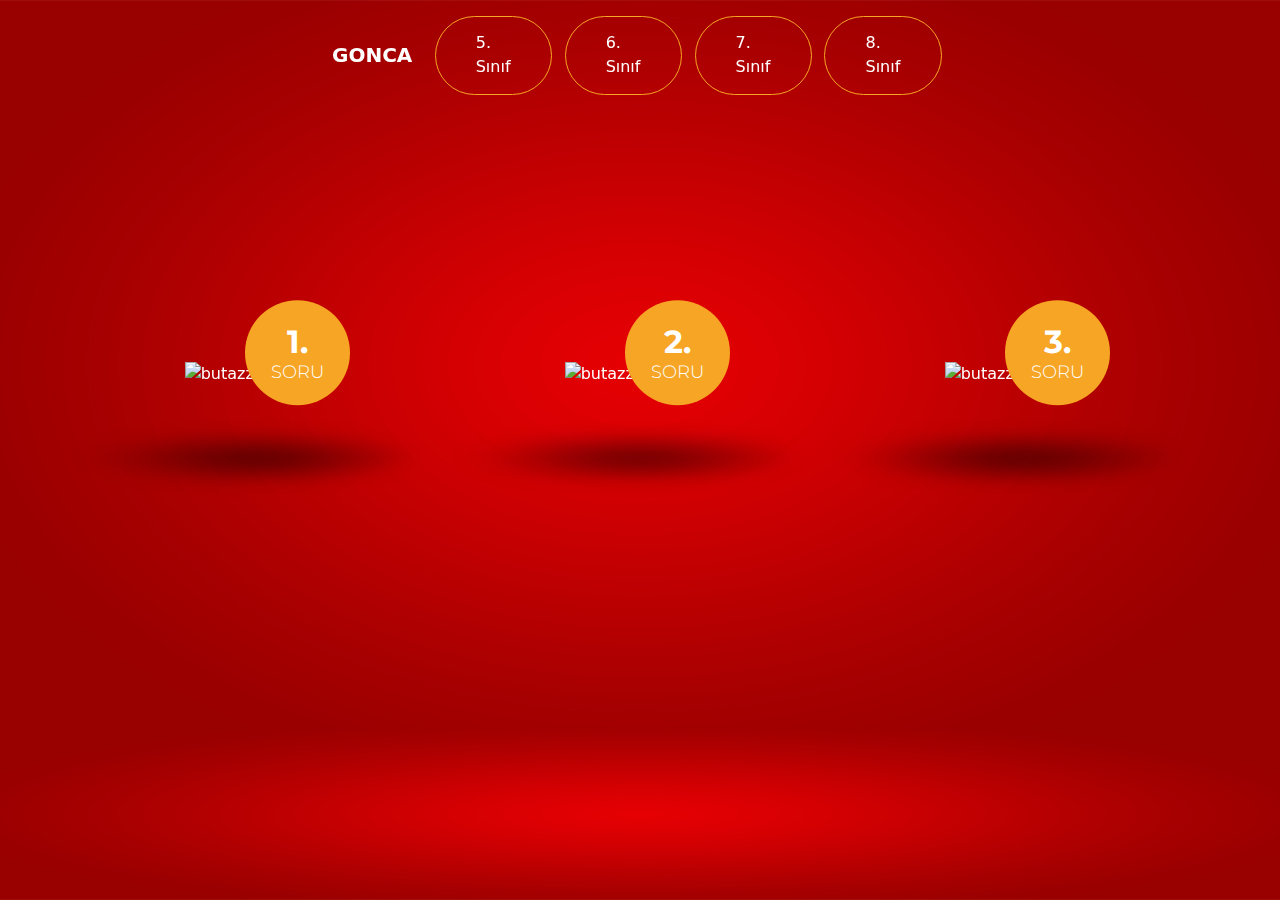
==== 5th-grade/5th-index.html @ 63821e27 "new" ====
<!DOCTYPE html>
<html lang="zxx">
<head>
    <!-- Meta tags -->
    <meta charset="UTF-8">
    <meta name="viewport" content="width=device-width, initial-scale=1">

    <!-- Title -->
    <title>Bilgi İşlemsel Düşünme</title>

    <!-- Stylesheets -->
    <link rel="stylesheet" href="../assets/css/bootstrap.min.css">
    <link rel="stylesheet" href="style.css">

    <!-- Google Font -->
    <link href="https://fonts.googleapis.com/css2?family=Montserrat:wght@300,400,600,700&display=swap" rel="stylesheet">
</head>
<body>
  <!-- Navigation Bar -->
  <nav class="navbar navbar-expand-lg navbar-light fixed-top">
    <div class="container-fluid">
        <a class="navbar-brand" href="#">GONCA</a>
        <button class="navbar-toggler" type="button" data-bs-toggle="collapse" data-bs-target="#navbarNav" aria-controls="navbarNav" aria-expanded="false" aria-label="Toggle navigation">
            <span class="navbar-toggler-icon"></span>
        </button>
        <div class="collapse navbar-collapse" id="navbarNav">
            <ul class="navbar-nav">
                <li class="nav-item">
                    <a class="nav-link" href="#">5. Sınıf</a>
                </li>
                <li class="nav-item">
                    <a class="nav-link" href="#">6. Sınıf</a>
                </li>
                <li class="nav-item">
                    <a class="nav-link" href="#">7. Sınıf</a>
                </li>
                <li class="nav-item">
                    <a class="nav-link" href="#">8. Sınıf</a>
                </li>
            </ul>
        </div>
    </div>
</nav>
        
    <div id="myCarousel" class="carousel slide carousel-fade mb-6" data-bs-ride="carousel" data-bs-theme="light" style="background-image: url('../assets/img/slider_bg.jpg');">
        <div class="carousel-inner">
            <!-- Carousel Items Container -->
            <div class="carousel-item active">
                <div class="container">
                    <div class="row flex align-items-center">
                        <div class="col-md-4">
                            <div class="carousel-caption">
                                <!-- Carousel Content 1 -->
                                <div class="fadeUp">
                                    <div class="d-flex flex-column align-items-center position-relative item_media pr-9">
                                        <div class="position-relative">
                                            <img src="https://placehold.co/480x260" alt="butazzo-slider" class="item_img animate-bounce">
                                            <a href="questions/first-question/first-question.html">
                                            <div class="item_badge">
                                                <span class="badge_btext">1.</span>
                                                <span class="badge_stext">SORU</span>
                                            </div>
                                        </a>
                                        </div>
                                        <img src="../assets/img/shadow.png" alt="shadow" class="item_shadow animate-shadow">
                                    </div>
                                </div>
                            </div>
                        </div>
                        <div class="col-md-4">
                            <div class="carousel-caption">
                                <!-- Carousel Content 2 -->
                                <div class="fadeUp">
                                    <div class="d-flex flex-column align-items-center position-relative item_media pr-9">
                                        <div class="position-relative">
                                            <img src="https://placehold.co/480x260" alt="butazzo-slider" class="item_img animate-bounce">
                                            <div class="item_badge">
                                                <span class="badge_btext">2.</span>
                                                <span class="badge_stext">SORU</span>
                                            </div>
                                        </div>
                                        <img src="../assets/img/shadow.png" alt="shadow" class="item_shadow animate-shadow">
                                    </div>
                                </div>
                            </div>
                        </div>
                        <div class="col-md-4">
                            <div class="carousel-caption">
                                <!-- Carousel Content 3 -->
                                <div class="fadeUp">
                                    <div class="d-flex flex-column align-items-center position-relative item_media pr-9">
                                        <div class="position-relative">
                                            <img src="https://placehold.co/480x260" alt="butazzo-slider" class="item_img animate-bounce">
                                            <div class="item_badge">
                                                <span class="badge_btext">3.</span>
                                                <span class="badge_stext">SORU</span>
                                            </div>
                                        </div>
                                        <img src="../assets/img/shadow.png" alt="shadow" class="item_shadow animate-shadow">
                                    </div>
                                </div>
                            </div>
                        </div>
                    </div>
                </div>
            </div>
            <!-- Add more carousel-item divs as needed for additional slides -->
        </div>
    </div>

    <!-- JavaScript -->
    <script src="../assets/js/bootstrap.bundle.min.js"></script>
</body>
</html>
---- 5th-grade/style.css ----
/*-----------------------------------------------------------------------------------

    CSS INDEX
    ===================

    1. - FONTS

    2. - Global

    3. - CUSTOMIZE THE CAROUSEL

    4. - RESPONSIVE

-----------------------------------------------------------------------------------*/

/* 1. - FONTS
-------------------------------------------------- */

@font-face {
    font-family: 'ChunkFiveEx';
    src: url('../font/ChunkFiveEx/ChunkFiveEx.eot');
    src: url('../font/ChunkFiveEx/ChunkFiveEx.eot?#iefix') format('embedded-opentype'),
        url('../font/ChunkFiveEx/ChunkFiveEx.woff') format('woff'),
        url('../font/ChunkFiveEx/ChunkFiveEx.ttf') format('truetype'),
        url('../font/ChunkFiveEx/ChunkFiveEx.svg#ChunkFiveEx') format('svg');
    font-weight: normal;
    font-style: normal;
}

/* 2. - Global
-------------------------------------------------- */

* {
    outline: 0 !important;
    font-weight: 300;
}

body {
    overflow-x: hidden;
    -webkit-font-smoothing: antialiased;
    -moz-osx-font-smoothing: grayscale;    
}

a,
button {
    outline: 0 !important;
}

a,
a:hover,
a:focus {
    text-decoration: none;
}

.pr-9 {
    padding-right: 2.25rem; /* 36px */
}

/* NAV-BAR */

.navbar {
    background-color: transparent;
    padding: 0 20rem;
}
.navbar-nav {
    margin-left: auto;
}

.navbar-brand{
    color: #fff !important;
    font-weight: 700;
}

.nav-item{
    padding: 0.4rem 2rem;
    border: #f6a525 solid 0.1rem;
    border-radius: 4rem;
    margin: 1rem 0.4rem;
    transition: background-color 0.3s ease-in-out;
}

.nav-item:hover{
    background-color: #f6a525;
}

.nav-link{
    color: #fff !important;

}

/* 3. - CUSTOMIZE THE CAROUSEL
-------------------------------------------------- */

.carousel {
    background-repeat: no-repeat;
    background-position: top center;
    background-size: cover;
}

.carousel-indicators {
    bottom: 48px;
}

.carousel-control {
    z-index: 1;
    background: none;
    opacity: .9;
    width: auto;
}

.carousel-control-next, 
.carousel-control-prev {
    opacity: 1;
}

.carousel-control-next img, 
.carousel-control-prev img {
    width: 30px;
    height: 30px;
}
.carousel-inner {
    display: flex;
    height: 100vh;
    align-items: center; 
}

.carousel-inner .carousel-item {
    display: flex;
    justify-content: center;
    align-items: center;
    transition: transform 0.6s ease;
    min-height: 100vh;
}

.carousel-caption {
    text-align: center;
    padding: 0;
    position: relative;
    transform: translateY(0);
}

@media only screen and (max-width: 992px) {
    .item_media {
        padding-bottom: 4rem;
    }
}

@media only screen and (max-width: 768px) {
    .carousel-caption {
        padding: 0 1rem;
    }
    .item_media {
        padding-bottom: 6rem;
    }
    .carousel-caption {
        flex: 1 1 100%;
        margin: 5px;
    }
}
.carousel-caption h1 {
    color: #ffffff;
    font-size: 76px;
    border-left: 1px solid #56b3a5;
    border-right: 1px solid #56b3a5;
    display: inline-block;
    padding: 20px 80px;
    position: relative;
    margin-bottom: 50px;
}

.carousel-caption h1,
.item_name {
    font-family: 'ChunkFiveEx';
}

.item_name {
    font-size: 50px;
    line-height: normal;
    position: relative;
    padding-bottom: 10px;
    margin-bottom: 15px;
    text-align: right;
}

.item_name:after {
    content: "";
    width: 98px;
    height: 4px;
    background-color: #f6a525;
    position: absolute;
    right: 0;
    bottom: 0;
}

.item_img {
    max-width: 100%;   
}

.item_media {
    padding-bottom: 7rem;
}

.item_shadow {
    position: absolute;
    bottom: 0;
    z-index: -1;
    max-width: 100%;  
}

.item_badge {
    width: 105px;
    height: 105px;
    position: absolute;
    right: -36px;
    top: 77%; 
    opacity: .5;
    -webkit-transform: translateY(100%);
        -ms-transform: translateY(100%);
            transform: translateY(100%);
    -webkit-transition: all 1s;
    -o-transition: all 1s;
    transition: all 1s;
    background-color: #f6a525;
    color: #fff;
    border-radius: 50%;
    display: -webkit-box;
    display: -ms-flexbox;
    display: flex;
    -webkit-box-orient: vertical;
    -webkit-box-direction: normal;
        -ms-flex-direction: column;
            flex-direction: column;
    -webkit-box-pack: center;
        -ms-flex-pack: center;
            justify-content: center;  
}

.carousel-inner .carousel-item.active .item_badge {
    -webkit-transform: translateY(-77%);
        -ms-transform: translateY(-77%);
            transform: translateY(-77%);
    opacity: 1;
}

.item_link {
    font-size: 14px;
    line-height: 20px;
    font-family: "Montserrat", sans-serif;
    font-weight: 600;
    text-transform: uppercase;
    color: #fff;
    padding: 8px 15px;
    display: inline-block;
    border: 1px solid #f6a525;
    border-radius: 30px;
    color: #fff!important;
    margin-top: 30px;
}

.item_link:hover {
    background-color: #f6a525;
    color: #fff!important;
    border-color: transparent;
    -webkit-transition: all .3s ease-out;
    -o-transition: all .3s ease-out;
    transition: all .3s ease-out;
}

.badge_btext {
    display: block;
    font-family: "Montserrat", sans-serif;
    font-weight: 700;
    font-size: 32px;
    line-height: normal;
}

.badge_stext {
    font-family: "Montserrat", sans-serif;
    font-weight: 300;
    font-size: 18px;
    line-height: normal;
}

.carousel-caption h1 .border-top:before,
.carousel-caption h1 .border-top:after,
.carousel-caption h1 .border-bottom:before,
.carousel-caption h1 .border-bottom:after {
    content: '';
    position: absolute;
    width: 7%;
    height: 1px;
    background-color: #56b3a5;
}

.carousel-caption h1 .border-top:before {
    top: 0px;
    left: 0px;
}

.carousel-caption h1 .border-top:after {
    top: 0px;
    right: 0px;
}

.carousel-caption h1 .border-bottom:after {
    bottom: 0px;
    right: 0px;
}

.carousel-caption h1 .border-bottom:before {
    bottom: 0px;
    left: 0px;
}

.carousel-caption p {
    color: #fff;
    font-size: 15px;
    line-height: 25px;
    text-align: right;
    width: 85%;
    margin-right: 0;
    margin-left: auto;
    margin-bottom: 0;
}

.carousel-caption .fadeUp,
.carousel-caption .fadeUpSlow {
    opacity: 0;
    -webkit-transform: translateY(100%);
        -ms-transform: translateY(100%);
            transform: translateY(100%);
    -webkit-transition: all .8s;
    -o-transition: all .8s;
    transition: all .8s
}

.carousel-inner .carousel-item.active .carousel-caption .fadeUp {
    -webkit-transform: translateY(0);
        -ms-transform: translateY(0);
            transform: translateY(0);
    opacity: 1;
}

.carousel-caption .fade-slow {
    -webkit-transition-delay: .4s;
         -o-transition-delay: .4s;
            transition-delay: .4s;
}

.carousel-caption .fade-medium {
    -webkit-transition-delay: .6s;
         -o-transition-delay: .6s;
            transition-delay: .6s;
}

.carousel-indicators button[data-bs-target],
.carousel-indicators button[data-bs-target].active {
    width: 13px;
    height: 13px;
    border-width: 2px;
    border-color: #fff;
    margin: 0 8px;
    background-color: transparent;
    border: 2px solid #fff;
    border-radius: 10px;
}

.carousel-indicators button[data-bs-target].active {
    background-color: #fff;
}

.animate-bounce {
    -webkit-animation: bounce 1s infinite;
            animation: bounce 1s infinite;
}

.animate-shadow {
    -webkit-animation: shadow 1s infinite;
            animation: shadow 1s infinite;
}

@-webkit-keyframes bounce {
    0%,to {
        -webkit-transform: translateY(-5%);
                transform: translateY(-5%);
        -webkit-animation-timing-function: cubic-bezier(.8,0,1,1);
                animation-timing-function: cubic-bezier(.8,0,1,1)
    }

    50% {
        -webkit-transform: none;
                transform: none;
        -webkit-animation-timing-function: cubic-bezier(0,0,.2,1);
                animation-timing-function: cubic-bezier(0,0,.2,1)
    }
}

@keyframes bounce {
    0%,to {
        -webkit-transform: translateY(-5%);
                transform: translateY(-5%);
        -webkit-animation-timing-function: cubic-bezier(.8,0,1,1);
                animation-timing-function: cubic-bezier(.8,0,1,1)
    }

    50% {
        -webkit-transform: none;
                transform: none;
        -webkit-animation-timing-function: cubic-bezier(0,0,.2,1);
                animation-timing-function: cubic-bezier(0,0,.2,1)
    }
}

@-webkit-keyframes shadow {
    0%,to {
        -webkit-transform: scale(.8);
                transform: scale(.8);
        -webkit-animation-timing-function: cubic-bezier(.8,0,1,1);
                animation-timing-function: cubic-bezier(.8,0,1,1)
    }

    50% {
        -webkit-transform: none;
                transform: none;
        -webkit-animation-timing-function: cubic-bezier(0,0,.2,1);
                animation-timing-function: cubic-bezier(0,0,.2,1)
    }
}

@keyframes shadow {
    0%,to {
        -webkit-transform: scale(.8);
                transform: scale(.8);
        -webkit-animation-timing-function: cubic-bezier(.8,0,1,1);
                animation-timing-function: cubic-bezier(.8,0,1,1)
    }

    50% {
        -webkit-transform: none;
                transform: none;
        -webkit-animation-timing-function: cubic-bezier(0,0,.2,1);
                animation-timing-function: cubic-bezier(0,0,.2,1)
    }
}


/* 4. - RESPONSIVE
-------------------------------------------------- */

@media only screen and (max-width: 1160px) {
    .carousel-caption {
        left: 12%;
        right: 12%;
    }
}

@media only screen and (max-width: 992px) {
    .item_name {
        font-size: 38px;
    }
    .carousel-caption p {
        width: 90%;
    }
    .item_media {
        padding-bottom: 4rem;
    }
    .item_badge {
        width: 90px;
        height: 90px;
    }
    .badge_btext {
        font-size: 28px;
    }
    .badge_stext {
        font-size: 16px;
    }
}

@media only screen and (max-width: 768px) {
    .carousel-caption {
        padding: 0 1rem;
    }
    .item_media {
        padding-bottom: 6rem;
    }
    .item_badge {
        width: 105px;
        height: 105px;
    }
    .badge_btext {
        font-size: 30px;
    }
    .badge_stext {
        font-size: 20px;
    }
    .carousel-caption {
        flex: 1 1 100%;
        margin: 5px;
    }
}
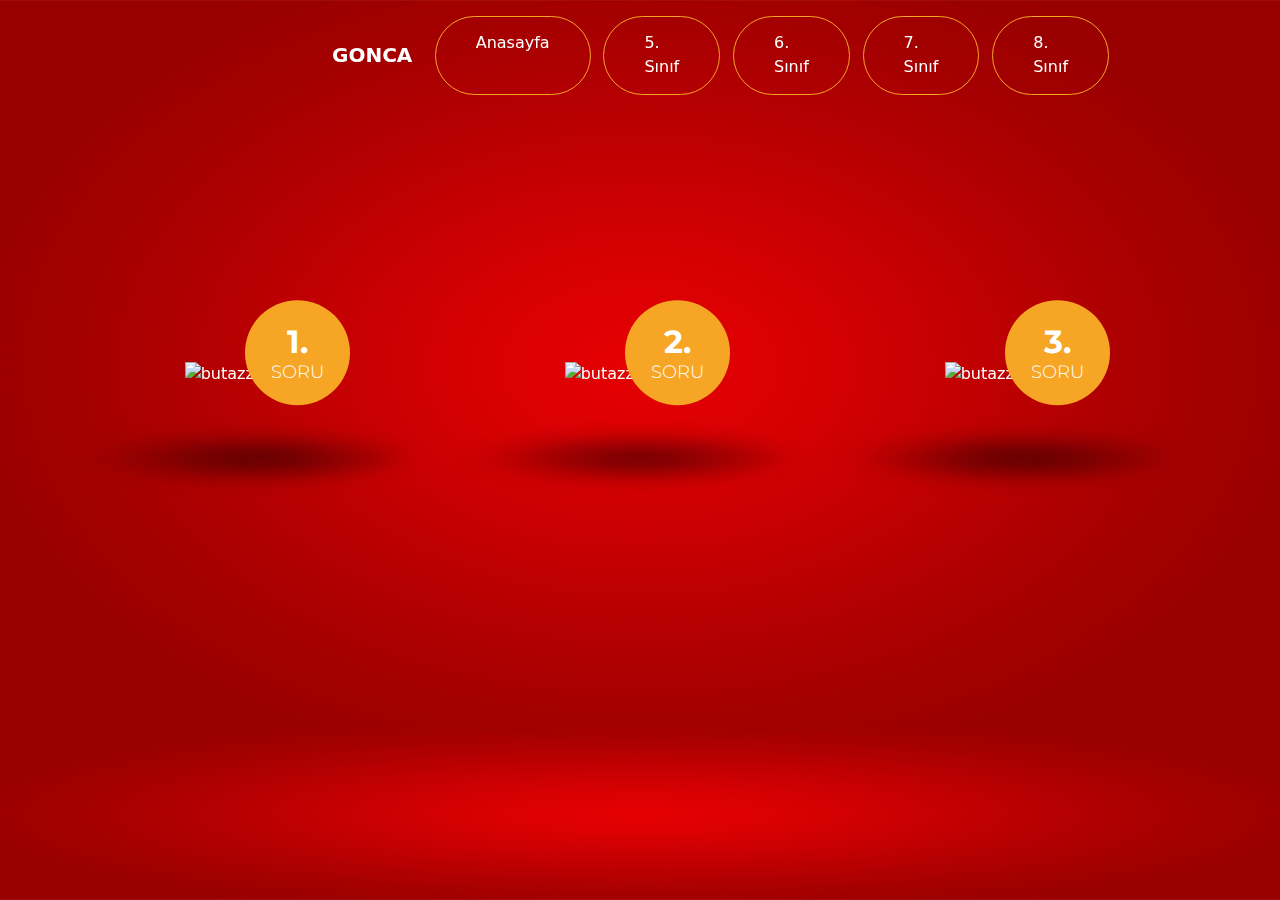
==== commit 511c8af3: "+" ====
--- a/5th-grade/5th-index.html
+++ b/5th-grade/5th-index.html
@@ -25,6 +25,9 @@
         </button>
         <div class="collapse navbar-collapse" id="navbarNav">
             <ul class="navbar-nav">
+                <li class="nav-item">
+                    <a class="nav-link" href="../index.html">Anasayfa</a>
+                </li>
                 <li class="nav-item">
                     <a class="nav-link" href="#">5. Sınıf</a>
                 </li>
